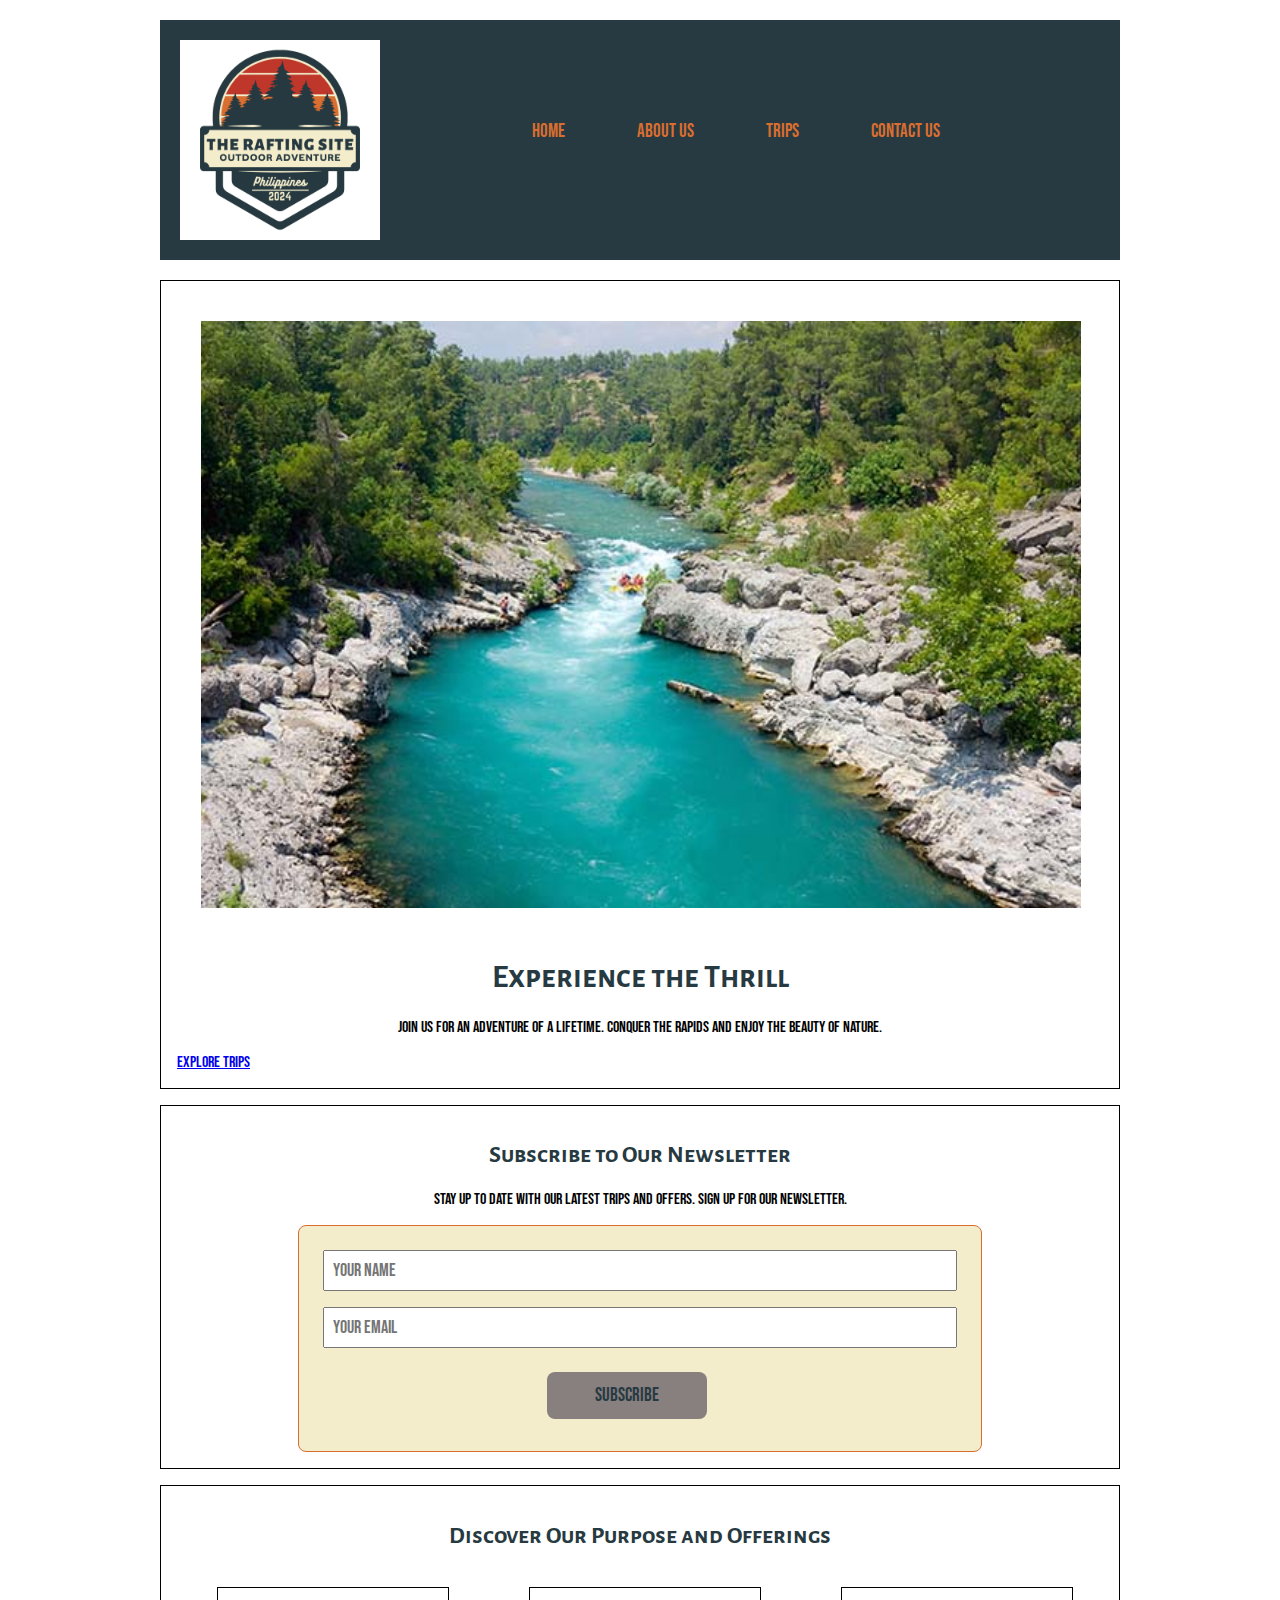
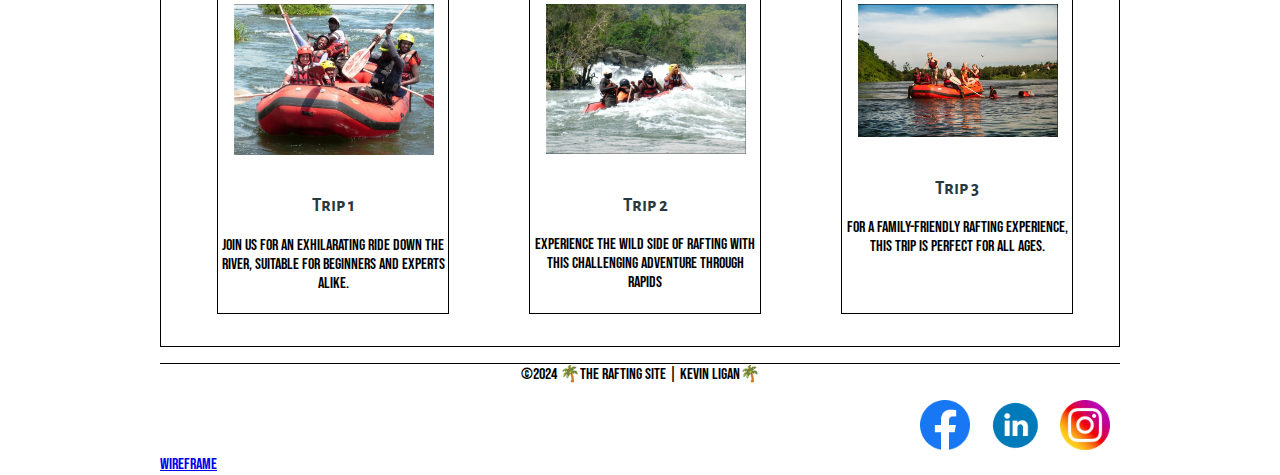
==== wwr/index.html @ 30371419 "updated" ====
<!DOCTYPE html>
<html lang="en">
<head>
    <meta charset="UTF-8">
    <meta name="viewport" content="width=device-width, initial-scale=1.0">
    <title>Rafting Site: Home | KEVIN LIGAN</title>
    <meta name="description" content="Experience the Thrill of White Water Rafting">
    <meta name="author" content="Kevin Ligan">
    <link rel="stylesheet" href="styles/home.css">
</head>
<body>
    <header>
        <img src="images/rafting-site.png" alt="Rafting Site Logo" width="200">
        <nav class="navigation">
            <a href="https://kevinligan.github.io/wdd130/">Home</a>
            <a href="https://kevinligan.github.io/wdd130/wwr/about.html">About Us</a>
            <a href="https://kevinligan.github.io/wdd130/wwr/trips.html">Trips</a>
            <a href="https://kevinligan.github.io/wdd130/wwr/contact.html">Contact Us</a>
        </nav>
    </header>
    <main>
        <section class="hero">
            <img src="images/hero.jpg" alt="White Water Rafting" class="full-width">
            <div class="hero-text">
                <h1>Experience the Thrill</h1>
                <p>Join us for an adventure of a lifetime. Conquer the rapids and enjoy the beauty of nature.</p>
                <a href="https://kevinligan.github.io/wdd130/wwr/trips.html" class="cta-button">Explore Trips</a>
            </div>
        </section>
        <section class="newsletter">
            <h2>Subscribe to Our Newsletter</h2>
            <p>Stay up to date with our latest trips and offers. Sign up for our newsletter.</p>
            <form class="newsletter-form">
                <input type="text" id="name" name="name" placeholder="Your Name" required>
                <input type="email" id="email" name="email" placeholder="Your Email" required>
                <button type="submit">Subscribe</button>
            </form>
        </section>
        <section class="purpose-and-offerings">
            <h2>Discover Our Purpose and Offerings</h2>
            <div class="grid">
                <figure>
                    <img src="images/trip1.png" alt="Rafting Trip 1">
                    <h3>Trip 1</h3>
                    <figcaption>Join us for an exhilarating ride down the river, suitable for beginners and experts alike.</figcaption>
                </figure>
                <figure>
                    <img src="images/trip2.png" alt="Rafting Trip 2">
                    <h3>Trip 2</h3>
                    <figcaption>Experience the wild side of rafting with this challenging adventure through rapids</figcaption>
                </figure>
                <figure>
                    <img src="images/trip3.png" alt="Rafting Trip 3">
                    <h3>Trip 3</h3>
                    <figcaption>For a family-friendly rafting experience, this trip is perfect for all ages.</figcaption>
                </figure>
            </div>
        </section>
    </main>
    <footer>
        <p>©2024 🌴The Rafting Site | Kevin Ligan🌴</p>
        <nav class="sociallinks">
            <a href="https://www.facebook.com/kevin.ligan.9" target="_blank">
                <img src="images/facebook.png" alt="Facebook" width="50">
            </a>
            <a href="https://www.linkedin.com/in/kevin-ligan-b49ab9226/" target="_blank">
                <img src="images/linkedin.png" alt="LinkedIn" width="50">
            </a>
            <a href="https://www.instagram.com/kl_ligan/" target="_blank">
                <img src="images/instagram.png" alt="Instagram" width="50">
            </a>
        </nav>
        <nav class="wireframe">
            <a href="images/home.png" target="_blank">Wireframe</a>
        </nav>
    </footer>
</body>
</html>
---- wwr/styles/home.css ----
@import url(https://fonts.googleapis.com/css2?family=Alegreya+Sans+SC:wght@400&family=Bebas+Neue&display=swap);
:root {
    --primary-color: #273A41;
    --secondary-color: #BF372A;
    --accent1-color: #D96E30;
    --accent2-color: #F4EDCC;

    --heading-font: 'Alegreya Sans SC', sans serif;
    --paragraph-font: 'Bebas Neue', sans serif;

    --nav-background-color: #F4EDCC;
    --nav-link-color: #D96E30;
    --nav-hover-link-color: #D96E30;
    --nav-hover-background-color: #F4EDCC;
}
body{
    font-family: var(--paragraph-font);
    max-width: 960px;
    padding: 20px;
}
section {
    border: 1px solid black;
    padding: 1rem;
    margin-bottom: 1rem;
}
h1, h2, h3, h4, h5, h6 {
    font-family: var(--heading-font);
    color: var(--primary-color);
}
header {
    display: grid;
    grid-template-columns: 200px 1fr;
    padding: 20px;
    padding-bottom: 20px;
    color: var(--accent1-color);
    background-color: var(--primary-color);
}
main {
    padding-top: 20px;
}
.navigation {
    font-size: 1.2rem;
    display: flex;
    margin-top: 5rem;
    margin-left: 5rem;
}
.navigation a {
    color: var(--nav-link-color);
    text-decoration: none;
    margin-left: 4.5rem;
}
.navigation nav a:link, nav a:visited {
    color: var(--nav-link-color);
}
.navigation a:hover {
    margin-bottom: 5.9rem;
    color: var(--nav-hover-link-color);
    background-color: var(--nav-hover-background-color);
}
body {
    width: 1200px;
    margin: 0 auto;
    padding: 20px;
}
.hero {
    border: 1px solid black;
    padding: 1rem;
    margin-bottom: 1rem;
}
.hero h1 {
    position: relative;
    left: 0px;
    right: 0px;
    text-align: center;
}
.hero p {
    position: relative;
    left: 0px;
    right: 0px;
    text-align: center;
}
.hero img {
width: 55rem;
padding: 1.5rem;
}
.grid {
    display: grid;
    grid-template-columns: 1fr 1fr 1fr;
    align-items: center;
}
figure {
    width: 230px;
    height: 325px;
    border: 1px solid black;
    justify-content: space-evenly;
}
.purpose-and-offerings {
    position: relative;
    left: 0px;
    right: 0px;
    text-align: center;
}
.grid img {
    padding: 1rem;
    width: 200px;
    height: auto;
}
.grid h3 {
    text-align: center;
    color: var(--primary-color);
}
form {
    width: 650px;
    margin: 0 auto;
    padding: 1rem;
    border: 1px solid var(--accent1-color);
    border-radius: 0.5rem;
    background-color: var(--accent2-color);
    display: grid;
}
.newsletter {
    position: relative;
    left: 0px;
    right: 0px;
    text-align: center;
}
input, button {
    font-family: var(--paragraph-font);
    padding: 0.5rem;
    font-size: 1.1rem;
    margin: .5rem;
}
button {
    margin: 1rem;
    background-color: rgb(136, 127, 127);
    color: var(--primary-color);
    border: none;
    border-radius: .5rem;
    padding: .75rem;
    font-size: 1.2rem;
    width: 10rem;
    margin-left: 14.5rem;
}
button:hover {
    background-color: var(--accent1-color);
}
footer {
    text-align: center;
}
footer p {
    color: #000000;
    margin-top: 1em;
    border-top: 1px solid #000;
}
.sociallinks {
    display: flex;
    justify-content: flex-end;
    align-items: center;
}
.sociallinks img {
    margin: 0 10px;
}
.wireframe {
    float: left;
}
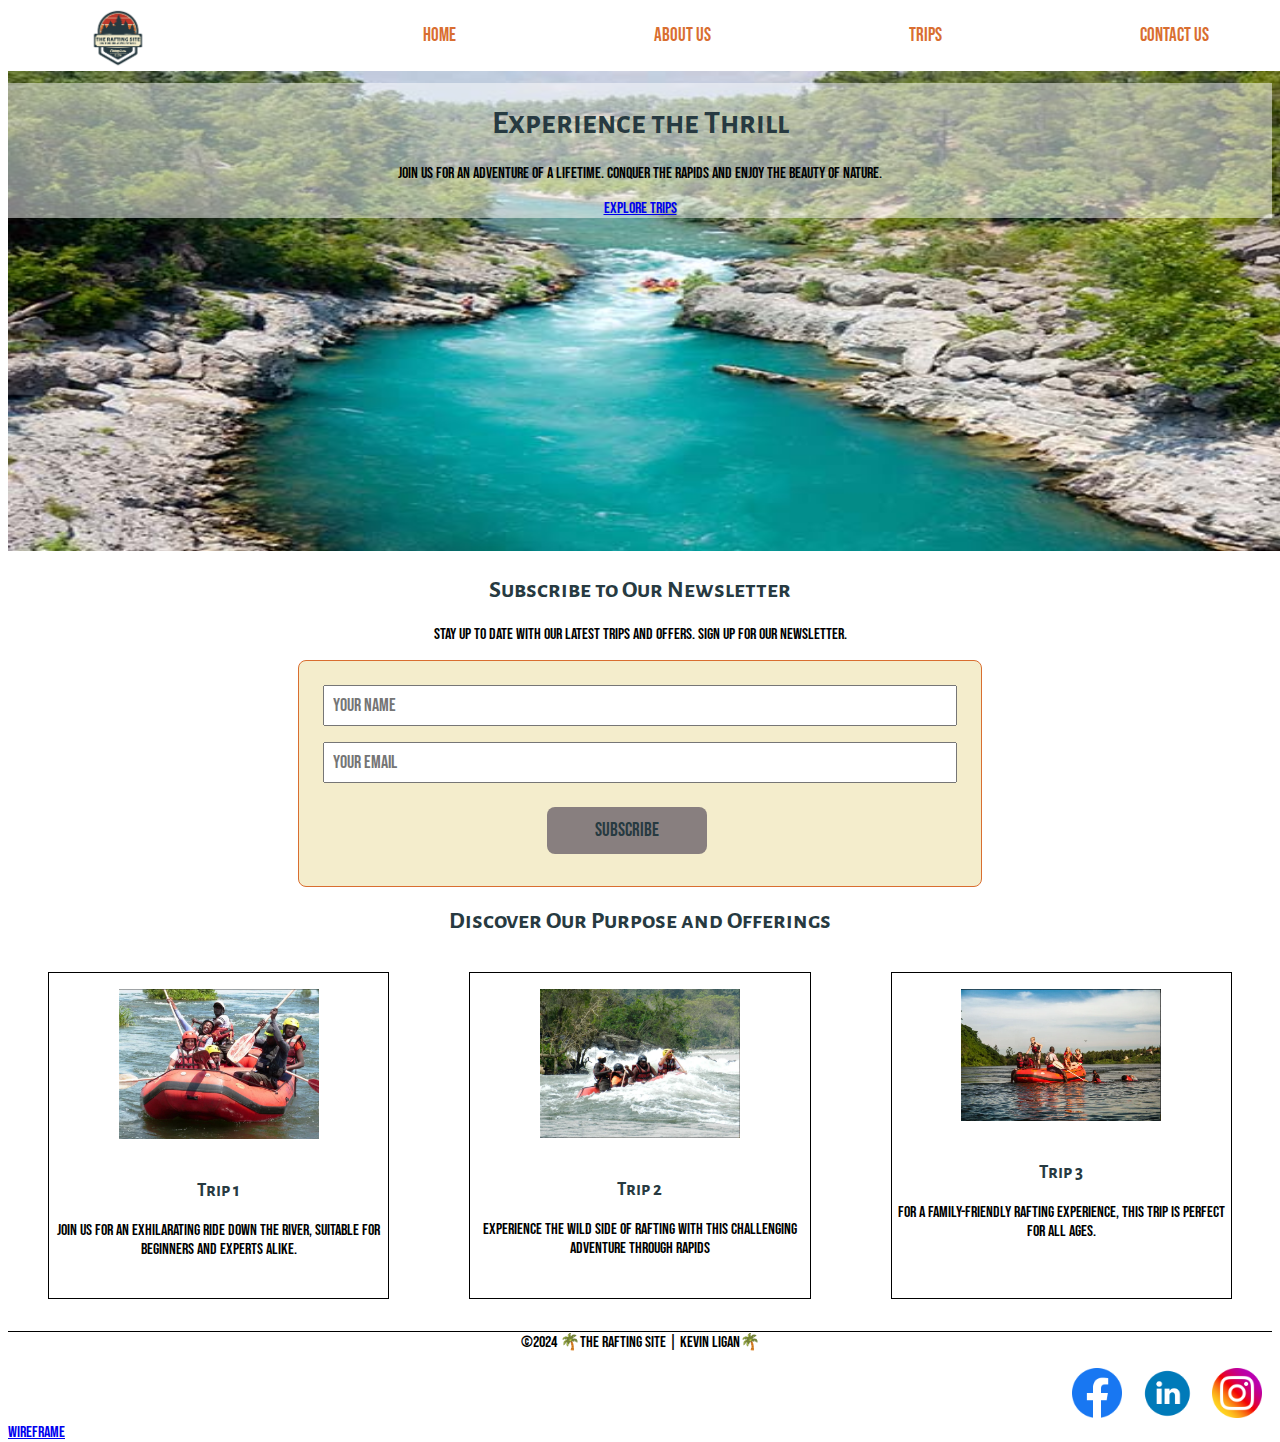
==== commit cfbdeedc: "updated" ====
--- a/wwr/index.html
+++ b/wwr/index.html
@@ -10,12 +10,12 @@
 </head>
 <body>
     <header>
-        <img src="images/rafting-site.png" alt="Rafting Site Logo" width="200">
+        <img src="images/rafting-site.png" alt="Rafting Site Logo" width="60">
         <nav class="navigation">
-            <a href="https://kevinligan.github.io/wdd130/">Home</a>
-            <a href="https://kevinligan.github.io/wdd130/wwr/about.html">About Us</a>
-            <a href="https://kevinligan.github.io/wdd130/wwr/trips.html">Trips</a>
-            <a href="https://kevinligan.github.io/wdd130/wwr/contact.html">Contact Us</a>
+            <a href="https://kevinligan.github.io/wdd130/wwr/index.html">Home</a>
+            <a href="https://kevinligan.github.io/wdd130/wwr/about.html" target="_blank">About Us</a>
+            <a href="https://kevinligan.github.io/wdd130/wwr/trips.html" target="_blank">Trips</a>
+            <a href="https://kevinligan.github.io/wdd130/wwr/contact.html" target="_blank">Contact Us</a>
         </nav>
     </header>
     <main>
--- a/wwr/styles/home.css
+++ b/wwr/styles/home.css
@@ -15,14 +15,10 @@
 }
 body{
     font-family: var(--paragraph-font);
-    max-width: 960px;
-    padding: 20px;
+    background-size: cover;
+    position: relative;
 }
-section {
-    border: 1px solid black;
-    padding: 1rem;
-    margin-bottom: 1rem;
-}
+
 h1, h2, h3, h4, h5, h6 {
     font-family: var(--heading-font);
     color: var(--primary-color);
@@ -30,72 +26,65 @@
 header {
     display: grid;
     grid-template-columns: 200px 1fr;
-    padding: 20px;
-    padding-bottom: 20px;
     color: var(--accent1-color);
-    background-color: var(--primary-color);
+    margin-left: 5rem;
 }
-main {
-    padding-top: 20px;
+.header img {
+    border-left: ;
 }
 .navigation {
     font-size: 1.2rem;
     display: flex;
-    margin-top: 5rem;
-    margin-left: 5rem;
+    justify-content: space-around;
 }
 .navigation a {
     color: var(--nav-link-color);
     text-decoration: none;
     margin-left: 4.5rem;
-}
-.navigation nav a:link, nav a:visited {
-    color: var(--nav-link-color);
+    margin-top: 1rem;
+    margin-bottom: 1.5rem;
 }
 .navigation a:hover {
-    margin-bottom: 5.9rem;
     color: var(--nav-hover-link-color);
     background-color: var(--nav-hover-background-color);
 }
-body {
-    width: 1200px;
-    margin: 0 auto;
-    padding: 20px;
-}
+
 .hero {
-    border: 1px solid black;
-    padding: 1rem;
     margin-bottom: 1rem;
 }
 .hero h1 {
-    position: relative;
     left: 0px;
     right: 0px;
     text-align: center;
 }
 .hero p {
-    position: relative;
     left: 0px;
     right: 0px;
     text-align: center;
 }
 .hero img {
-width: 55rem;
-padding: 1.5rem;
+    position: relative;
+    width: 83.3rem;
+    height: 30rem;
+}
+.hero-text {
+    position: absolute;
+    position: absolute;
+    top: 75px;
+    left: 0px;
+    right: 0px;
+    text-align: center;
+    background-color: rgba(255, 255, 255, 0.5);
 }
 .grid {
     display: grid;
     grid-template-columns: 1fr 1fr 1fr;
-    align-items: center;
 }
 figure {
-    width: 230px;
     height: 325px;
     border: 1px solid black;
-    justify-content: space-evenly;
 }
 .purpose-and-offerings {
-    position: relative;
     left: 0px;
     right: 0px;
     text-align: center;
@@ -103,7 +92,6 @@
 .grid img {
     padding: 1rem;
     width: 200px;
-    height: auto;
 }
 .grid h3 {
     text-align: center;
